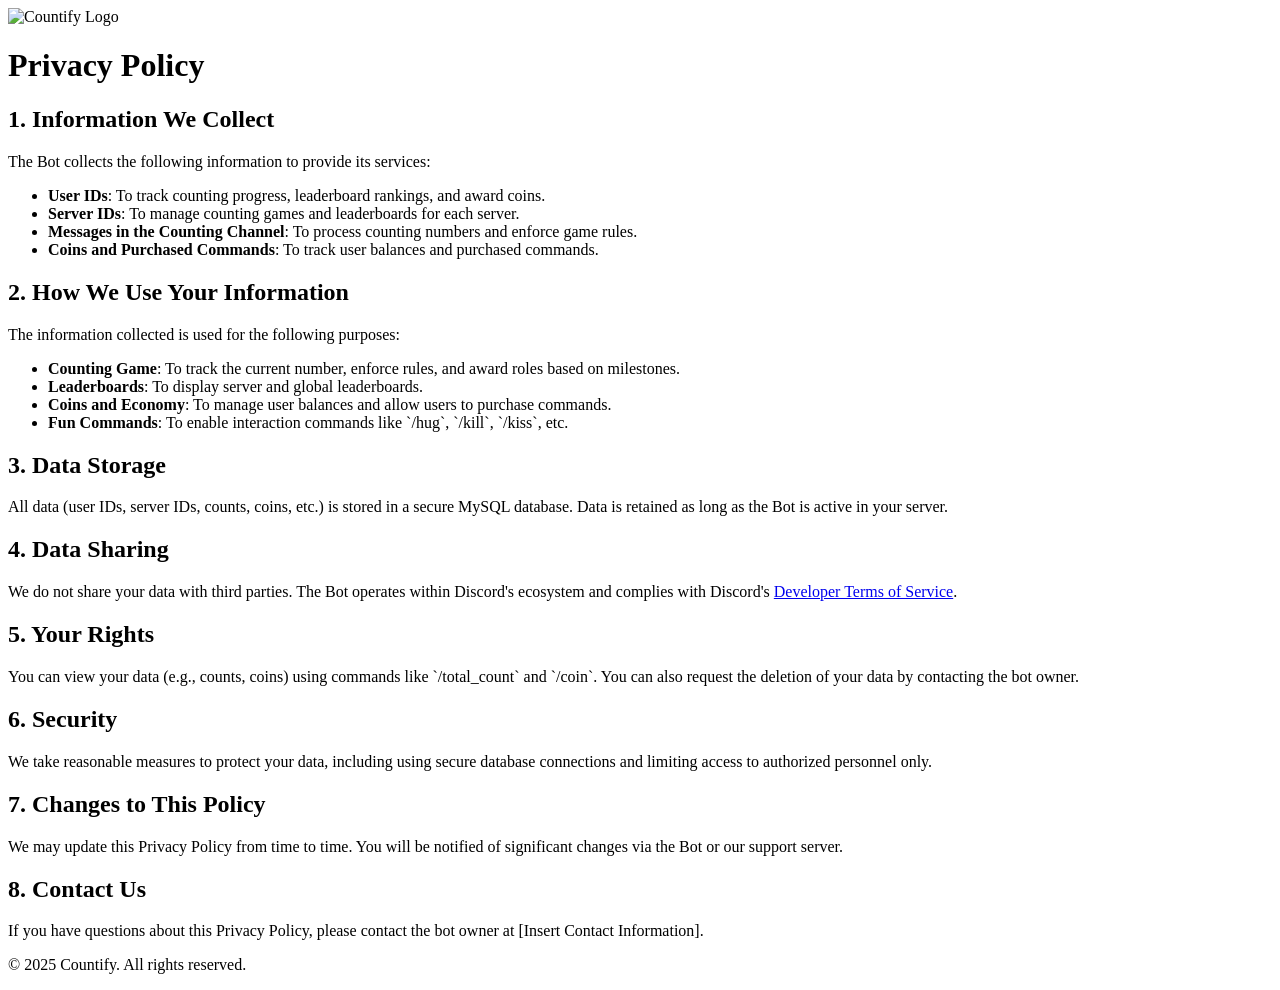
==== privacy-policy.html @ 1349cc66 "Create privacy-policy.html" ====
<!DOCTYPE html>
<html lang="en">
<head>
    <meta charset="UTF-8">
    <meta name="viewport" content="width=device-width, initial-scale=1.0">
    <title>Privacy Policy - Countify</title>
    <link rel="stylesheet" href="styles/style.css">
</head>
<body>
    <header>
        <div class="container">
            <img src="assets/logo.png" alt="Countify Logo" class="logo">
            <h1>Privacy Policy</h1>
        </div>
    </header>

    <main>
        <div class="container">
            <h2>1. Information We Collect</h2>
            <p>The Bot collects the following information to provide its services:</p>
            <ul>
                <li><strong>User IDs</strong>: To track counting progress, leaderboard rankings, and award coins.</li>
                <li><strong>Server IDs</strong>: To manage counting games and leaderboards for each server.</li>
                <li><strong>Messages in the Counting Channel</strong>: To process counting numbers and enforce game rules.</li>
                <li><strong>Coins and Purchased Commands</strong>: To track user balances and purchased commands.</li>
            </ul>

            <h2>2. How We Use Your Information</h2>
            <p>The information collected is used for the following purposes:</p>
            <ul>
                <li><strong>Counting Game</strong>: To track the current number, enforce rules, and award roles based on milestones.</li>
                <li><strong>Leaderboards</strong>: To display server and global leaderboards.</li>
                <li><strong>Coins and Economy</strong>: To manage user balances and allow users to purchase commands.</li>
                <li><strong>Fun Commands</strong>: To enable interaction commands like `/hug`, `/kill`, `/kiss`, etc.</li>
            </ul>

            <h2>3. Data Storage</h2>
            <p>All data (user IDs, server IDs, counts, coins, etc.) is stored in a secure MySQL database. Data is retained as long as the Bot is active in your server.</p>

            <h2>4. Data Sharing</h2>
            <p>We do not share your data with third parties. The Bot operates within Discord's ecosystem and complies with Discord's <a href="https://discord.com/developers/docs/legal">Developer Terms of Service</a>.</p>

            <h2>5. Your Rights</h2>
            <p>You can view your data (e.g., counts, coins) using commands like `/total_count` and `/coin`. You can also request the deletion of your data by contacting the bot owner.</p>

            <h2>6. Security</h2>
            <p>We take reasonable measures to protect your data, including using secure database connections and limiting access to authorized personnel only.</p>

            <h2>7. Changes to This Policy</h2>
            <p>We may update this Privacy Policy from time to time. You will be notified of significant changes via the Bot or our support server.</p>

            <h2>8. Contact Us</h2>
            <p>If you have questions about this Privacy Policy, please contact the bot owner at [Insert Contact Information].</p>
        </div>
    </main>

    <footer>
        <div class="container">
            <p>&copy; 2025 Countify. All rights reserved.</p>
        </div>
    </footer>
</body>
</html>
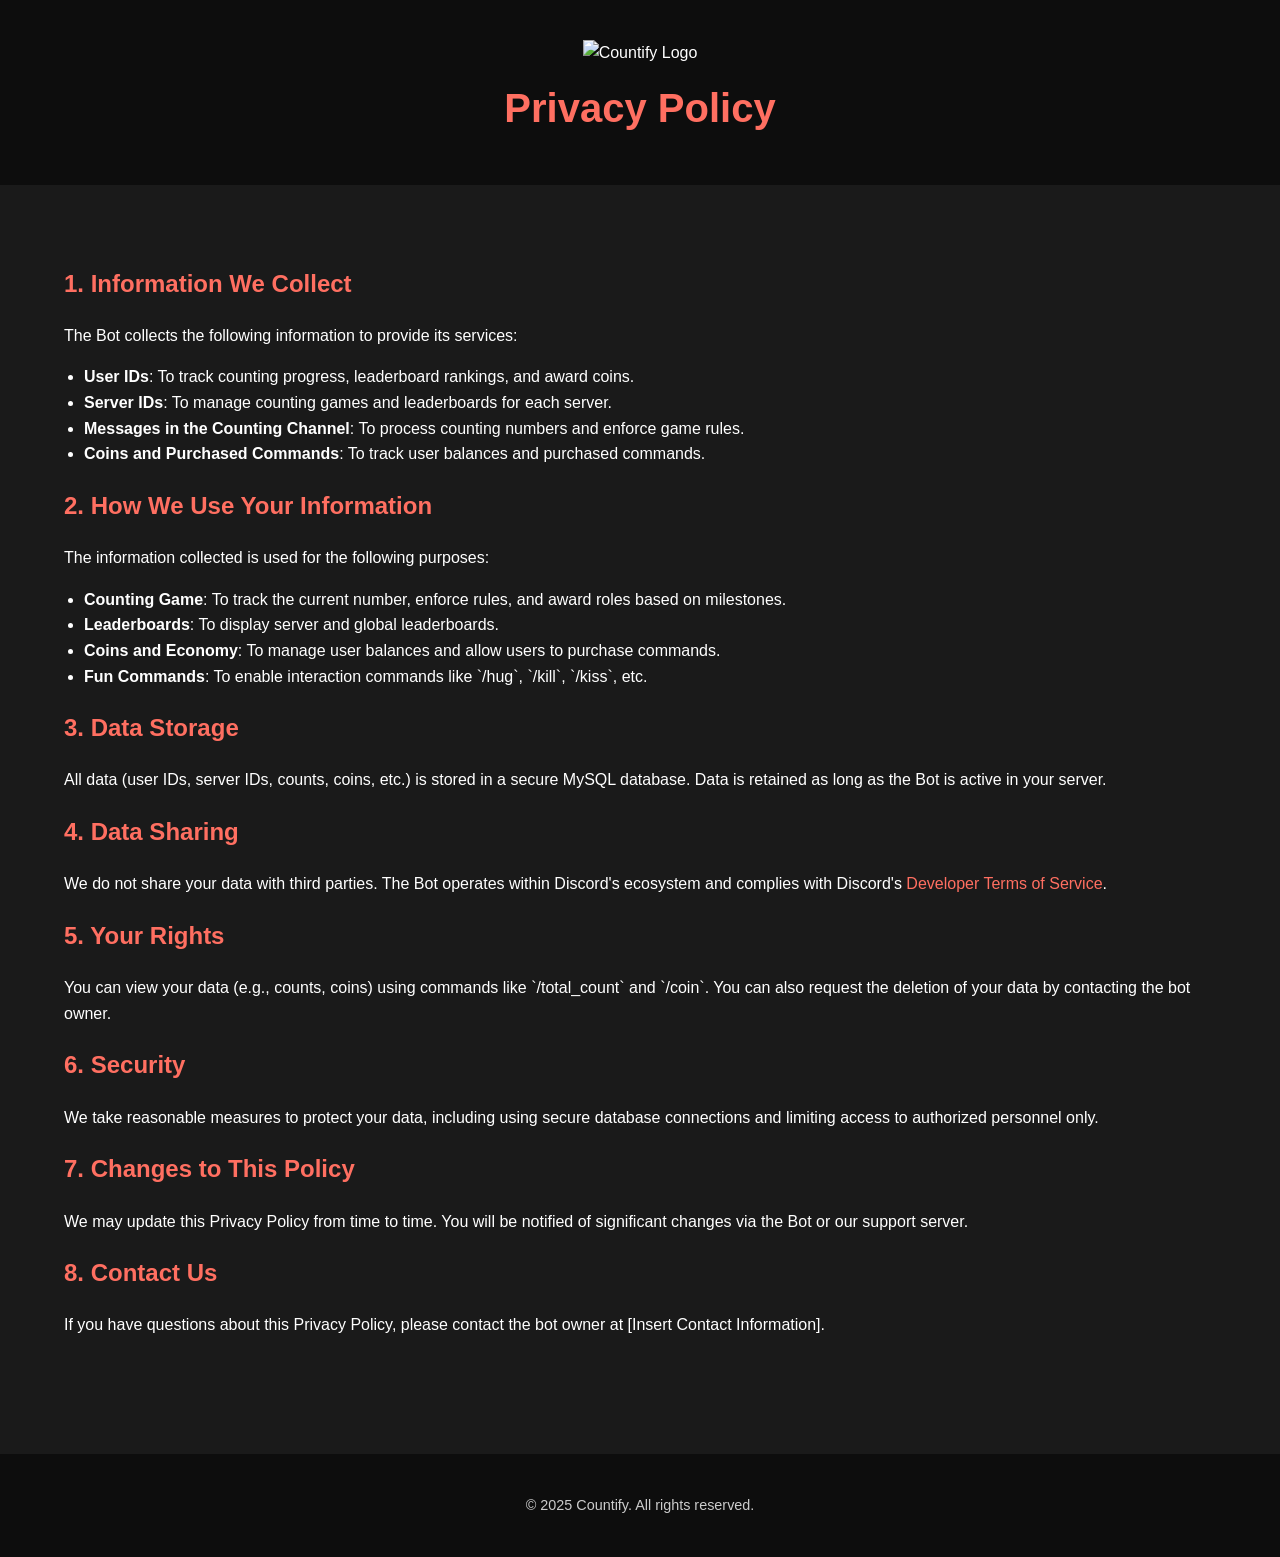
==== commit 85d91cd1: "Update privacy-policy.html" ====
--- a/privacy-policy.html
+++ b/privacy-policy.html
@@ -9,7 +9,7 @@
 <body>
     <header>
         <div class="container">
-            <img src="assets/logo.png" alt="Countify Logo" class="logo">
+            <img src="https://i.postimg.cc/B6BnqJQg/countify.png" alt="Countify Logo" class="logo">
             <h1>Privacy Policy</h1>
         </div>
     </header>
--- a/styles/style.css
+++ b/styles/style.css
@@ -0,0 +1,90 @@
+/* General Styles */
+body {
+    font-family: 'Arial', sans-serif;
+    background-color: #1a1a1a;
+    color: #ffffff;
+    margin: 0;
+    padding: 0;
+    line-height: 1.6;
+}
+
+.container {
+    width: 90%;
+    max-width: 1200px;
+    margin: 0 auto;
+    padding: 20px;
+}
+
+header {
+    background-color: #0d0d0d;
+    padding: 20px 0;
+    text-align: center;
+}
+
+header .logo {
+    width: 100px;
+    height: auto;
+}
+
+header h1 {
+    margin: 10px 0 5px;
+    font-size: 2.5rem;
+    color: #ff6f61;
+}
+
+header p {
+    margin: 0;
+    font-size: 1.2rem;
+    color: #cccccc;
+}
+
+main {
+    padding: 40px 0;
+}
+
+h2 {
+    color: #ff6f61;
+    margin-top: 20px;
+}
+
+ul {
+    list-style-type: disc;
+    padding-left: 20px;
+}
+
+a {
+    color: #ff6f61;
+    text-decoration: none;
+}
+
+a:hover {
+    text-decoration: underline;
+}
+
+.btn {
+    display: inline-block;
+    background-color: #ff6f61;
+    color: #ffffff;
+    padding: 10px 20px;
+    margin: 10px;
+    border-radius: 5px;
+    text-transform: uppercase;
+    font-weight: bold;
+}
+
+.btn:hover {
+    background-color: #e65a50;
+}
+
+footer {
+    background-color: #0d0d0d;
+    padding: 20px 0;
+    text-align: center;
+    margin-top: 40px;
+}
+
+footer p {
+    margin: 0;
+    font-size: 0.9rem;
+    color: #cccccc;
+}
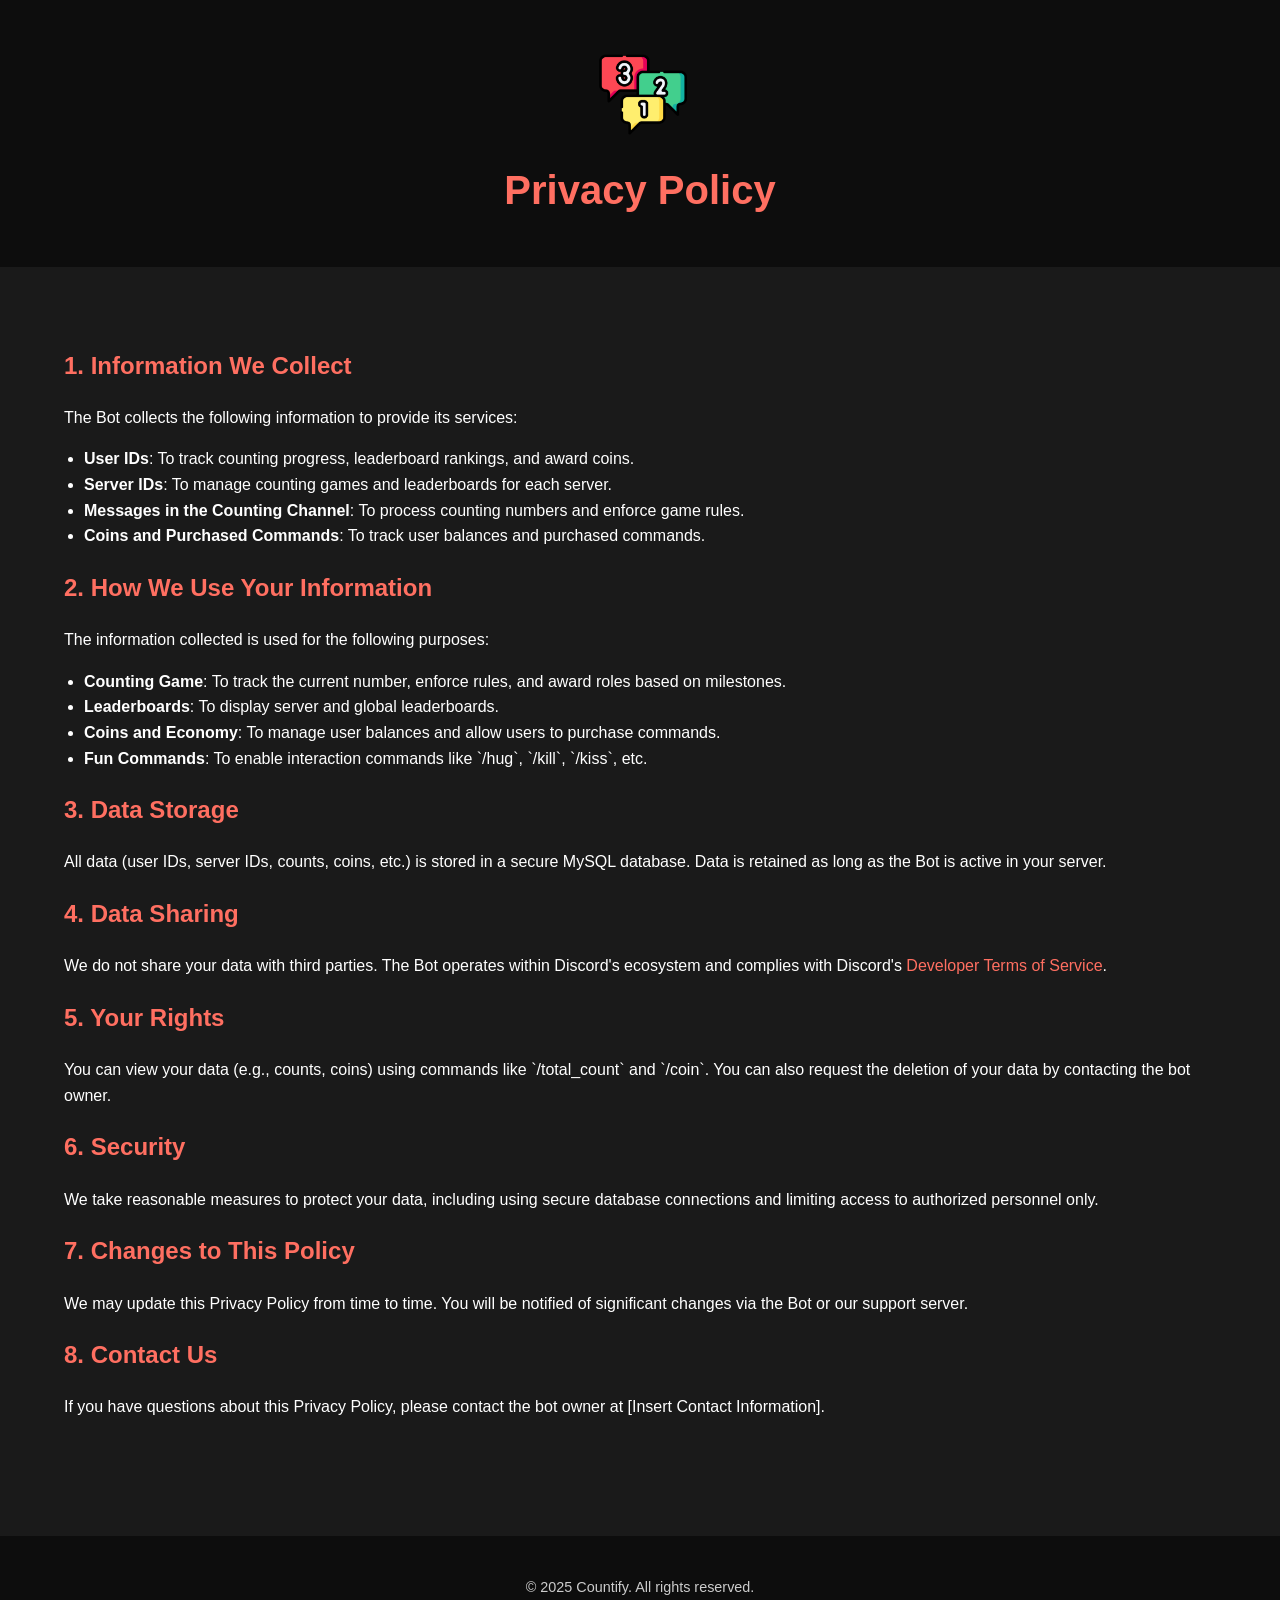
==== commit 61d4cd77: "Update privacy-policy.html" ====
--- a/privacy-policy.html
+++ b/privacy-policy.html
@@ -9,7 +9,7 @@
 <body>
     <header>
         <div class="container">
-            <img src="https://i.postimg.cc/B6BnqJQg/countify.png" alt="Countify Logo" class="logo">
+            <img src="styles/logo.png" alt="Countify Logo" class="logo">
             <h1>Privacy Policy</h1>
         </div>
     </header>
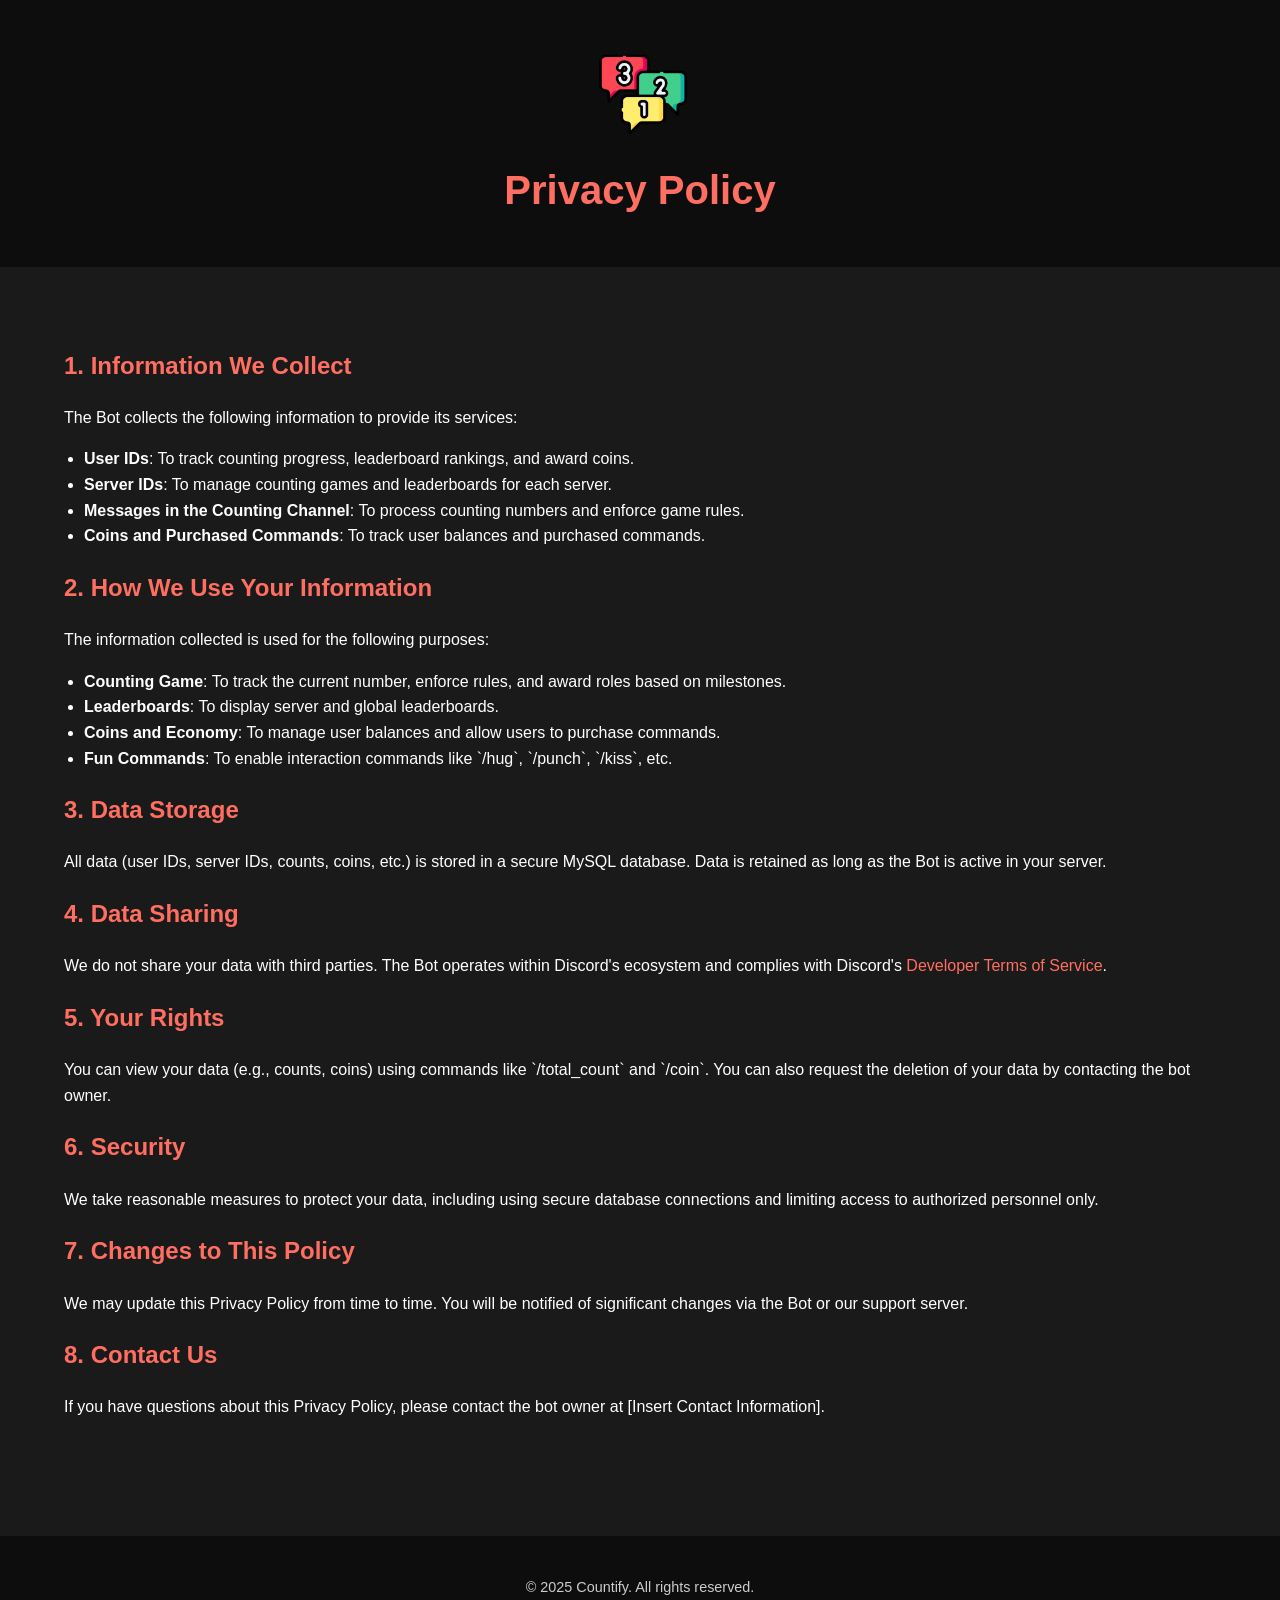
==== commit a08e4a98: "Update privacy-policy.html" ====
--- a/privacy-policy.html
+++ b/privacy-policy.html
@@ -31,7 +31,7 @@
                 <li><strong>Counting Game</strong>: To track the current number, enforce rules, and award roles based on milestones.</li>
                 <li><strong>Leaderboards</strong>: To display server and global leaderboards.</li>
                 <li><strong>Coins and Economy</strong>: To manage user balances and allow users to purchase commands.</li>
-                <li><strong>Fun Commands</strong>: To enable interaction commands like `/hug`, `/kill`, `/kiss`, etc.</li>
+                <li><strong>Fun Commands</strong>: To enable interaction commands like `/hug`, `/punch`, `/kiss`, etc.</li>
             </ul>
 
             <h2>3. Data Storage</h2>
